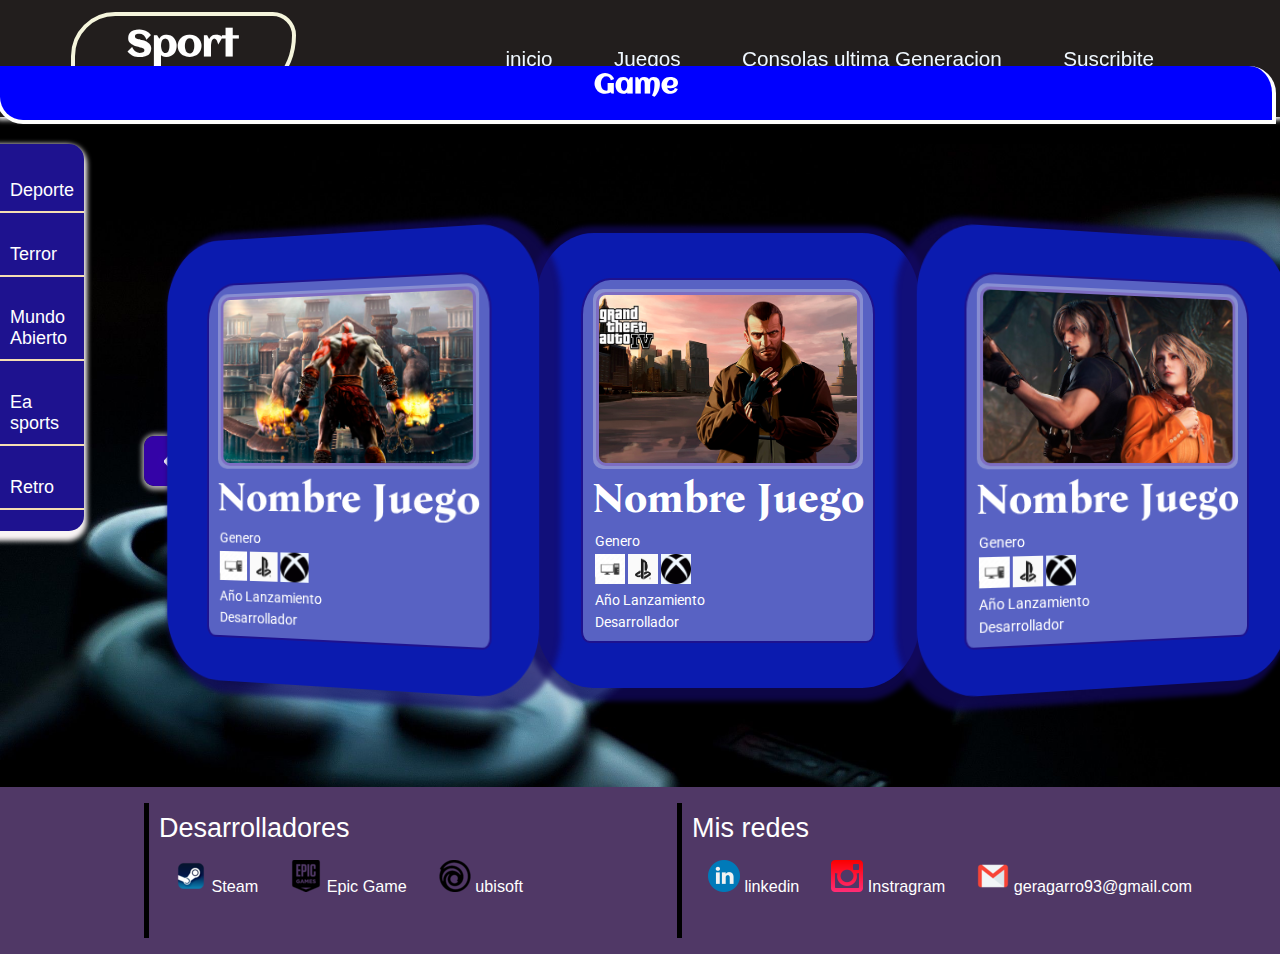
==== index.html @ 3f2a1cea "correccion index" ====
<!DOCTYPE html>
<html lang="es">
<head>
    <meta charset="UTF-8">
    <meta http-equiv="X-UA-Compatible" content="IE=edge">
    <meta name="viewport" content="width=device-width, initial-scale=1.0">
    <link rel="stylesheet" href="style.css">
    <title>Galeria</title>
</head>
<body>
    <header>
        <div class="titulo">
            <h1> Sport <br>  <span id="titulo">Game</span></h1>
            
        </div>
        <nav>
            <ul>
                <li class="botonHeader"><a href="#">inicio</a> </li>
                <li class="botonHeader"><a href="#">Juegos</a> </li>
                <li class="botonHeader"><a href="#">Consolas ultima Generacion</a> </li>
                <li class="botonHeader"><a href="#">Suscribite</a> </li>
            </ul>
        </nav>
    </header>
    <div class="container">
    <main> 
         
        <section>
            <div class="slider">
                <a class="prev" href="#">&#8249;</a>
                <a class="next" href="#">&#8250;</a>
                <div class="slides">

                    <div class="contenedorTarjeta contenedor1">
                        <div class="contenido">
                            <div class="tarjetaJuego">
                                <div class="tarjetaContenido">
                                    <div class="imagen">
                                        <img src="animeYJuego01.jpg" alt="">
                                    </div>
                                    <div class="data_Juego">
                                        <h2>Nombre Juego</h2>
                                        <span class="descrip">Genero</span>
                                        <span class="descrip"> 
                                            <img id="logoPc" src="logoPc.jpg" alt="">
                                            <img id="logoPlay" src="logPlaystation.png" alt="">
                                            <img id="logoXbox" src="logoxbox.png" alt="">
                                        </span>
                                        <span class="descrip">Año Lanzamiento</span>
                                        <span class="descrip">Desarrollador</span>   
                                    </div>
                                </div>
                            
                            
                            </div>
                        </div>                     
                    </div>   
                    <div class="contenedorTarjeta contenedor2">
                        <div class="contenido">
                            <div class="tarjetaJuego">
                                <div class="tarjetaContenido">
                                    <div class="imagen">
                                        <img src="animeYJuego05.jpg" alt="">
                                    </div>
                                
                                    <div class="data_Juego">
                                        <h2>Nombre Juego</h2>
                                        <span class="descrip">Genero</span>
                                        <span class="descrip"> 
                                            <img id="logoPc" src="logoPc.jpg" alt="">
                                            <img id="logoPlay" src="logPlaystation.png" alt="">
                                            <img id="logoXbox" src="logoxbox.png" alt="">
                                        </span>
                                        <span class="descrip">Año Lanzamiento</span>
                                        <span class="descrip">Desarrollador</span>   
                                    </div>
                                </div>
                            
                            
                            </div>
                        </div>                     
                    </div>           
                    <div class="contenedorTarjeta contenedor3">
                        <div class="contenido">
                            <div class="tarjetaJuego">
                                <div class="tarjetaContenido">
                                    <div class="imagen">
                                        <img src="animeYJuego08.jpg" alt="">
                                    </div>                         
                                    <div class="data_Juego">
                                        <h2>Nombre Juego</h2>
                                        <span class="descrip">Genero</span>
                                        <span class="descrip"> 
                                            <img id="logoPc" src="logoPc.jpg" alt="">
                                            <img id="logoPlay" src="logPlaystation.png" alt="">
                                            <img id="logoXbox" src="logoxbox.png" alt="">
                                        </span>
                                        <span class="descrip">Año Lanzamiento</span>
                                        <span class="descrip">Desarrollador</span>   
                                    </div>
                                </div>
                            
                            
                            </div>
                        </div>                     
                    </div> 
                </div>
              </div>
            
        
        </section>      
    </main>
    <aside>
        <ul>
            <li class="menuAside"><a href="$">Deporte</a></li>
            <li class="menuAside"><a href="">Terror</a></li>
            <li class="menuAside"><a href="">Mundo Abierto</a></li>
            <li class="menuAside"><a href="">Ea sports</a></li>
            <li class="menuAside"><a href="">Retro</a></li>
        </ul>
    
    </aside>
    <footer>
        <div class="container_fooster proovedores">
             <span>Desarrolladores</span> 
            <ul class="lista_proovedores">               
                <li><img src="steam.png" alt=""> Steam</li>
                <li><img src="epic_games.png" alt=""> Epic Game</li>
                <li><img src="ubisoft.png" alt=""> ubisoft</li>
            </ul>
        </div>
        <div class="container_fooster redes">
            <span>Mis redes</span>
            <ul class="redes_Sociales">
                <li><img src="linkedin.png" alt=""> <a href="">linkedin</a></li>
                <li><img src="Instragram.png" alt=""> <a href="">Instragram</a></li>
                <li><img src="email.png" alt=""> geragarro93@gmail.com</li>
            </ul>
    </div>
    </footer>
</div>


</body>
</html>
---- style.css ----
@import url('https://fonts.googleapis.com/css2?family=Aclonica&display=swap');
@import url('https://fonts.googleapis.com/css2?family=Bona+Nova:wght@700&family=Roboto:ital,wght@1,300&display=swap');
*{
    margin: 0;
    padding: 0;
    color: rgb(255, 255, 255);
    box-sizing: border-box;
}


body{
   background-color: rgb(0, 0, 0);
    
}
.container{
    background-image: url(fondoMain.jpeg);
    background-repeat: no-repeat;
    background-size: cover;
    position: absolute;
    top: 13vh;
    margin-top: 3vh;
    width: 100%;
    height: 90vh;
    display: grid;
    grid-template-areas:
  
    "aside main main main main"
    "vacio main main main main"
    "vacio main main main main"
    "vacio main main main main"
    "footer footer footer footer footer";
    grid-template-columns: 200px repeat(auto-fit,minmax(min-content,1fr));
    grid-template-rows:350px repeat(auto-fit, minmax(min-content,1fr));
     grid-gap: 10px;
     z-index: 99;
}

header{width: 100%;
    height: 13vh;
    position: fixed;
    display: flex;
    justify-content: space-around;
    background-color: rgba(34, 30, 29);
    box-shadow: 0 0 5px 3px rgb(255, 255, 255);
    z-index: 999;
}

header >.titulo{
   
    height: 80%;
    margin-left: 1vh;
    text-align: center;
    border: .5vh solid beige;
    border-radius: 5px 10px 25px 10px;
    width: 100%;
font-family: 'Aclonica', sans-serif;
font-size: 2vh;
padding: 1vh;
align-self:center ;
flex-basis: 25vh;
border-radius: 19vh 10vh 30vh 10vh;
z-index: 9;

 animation: cambioColores 5s infinite alternate;
 transition: background-color 5s ease-in-out;
}




 @keyframes cambioColores {
    0%{background-color: rgb(231, 16, 16);
        box-shadow: 0 0 5px 5px rgba(131, 54, 10, 0.9);
      transform: scale(1.3,1.4);
    }
    33%{
    background-color: rgb(72, 30, 100);
    box-shadow: 0 0 5px 5px rgba(12, 110, 28, 0.9);
    transform: scale(1.3,1.2);
    }
   
    100%{
        
    background-color: rgb(241, 115, 12);
    box-shadow: 0 0 5px 5px rgba(173, 118, 14, 0.9);
    transform: scale(1,1);
    }
 }

#titulo{
    height: 50%;
    width: 100%;
    position: absolute;
    left: -.5vh;
    background-color: blue;
    padding: 5px;
    font-size: 3vh;
    border: .5vh  solid white;
    border-top: none;
    border-radius: .1vh 3vh;
    z-index: 99;
}
header > nav{

    width: 80%;
    height: 100%;
    align-self: center;
    flex-basis: 800px;
    flex-wrap: wrap;
    
}
header > nav > ul{
    position: relative;
    
    width: 100%;
    height: 100%;
    padding: 5vh;
    list-style-type: none;
    display: flex;
    justify-content: flex-end;
    
   
    
   
}

 nav > ul :hover {
    background-color: rgb(253, 65, 32);
    font-size: 3.2vh;
    transition: background-color 1s,font-size 0.7s;
}

nav > ul> li:nth-child(3) {
   width: 25vh;
    
}

.botonHeader{
    
    
    border-radius: 10px;
    margin-left:2.5vh ;
    padding: 1.5vh;
    text-align: center;
    align-self: center;
    flex-basis: content;
    flex-grow: 1;
    align-self: center;
    
}

.botonHeader > a{
    font-family: Impact, Haettenschweiler, 'Arial Narrow Bold', sans-serif;
    font-size: 2.3vh;
    color: aliceblue;
    text-decoration: none;
}

@media screen and (max-width: 1000px) {
    header >.titulo{
      flex-basis: 100px;
    }
    .botonHeader > a{
        font-size: 1.1rem;
        }

        header > nav > ul{
            position: relative;
            
            width: 100%;
            height: 100%;
          
            padding-right: 30px;
            height: 100%;
            list-style-type: none;
            display: flex;
            justify-content: flex-end;
            align-content: center;      
        }
        
         nav > ul :hover{
            background-color: rgb(253, 65, 32);
            font-size: 1.2rem;
            transition: background-color 1s,font-size 0.7s;
        }
        .slides {
            display: flex;
            flex-direction: column;
            width: 100%;
            height: 100%;
            transition: transform 0.3s ease-in-out;
          }

        .contenedorTarjeta{
            margin-left: 0px;
            margin-bottom: 3vh;
        }
}


@media screen and (max-width: 600px) {
    header >.titulo{
      display: none;
    }
.botonHeader > a{
font-size: .8rem;
}
header > nav > ul{
    position: relative;
    
    width: 100%;
    height: 100%;
  
    padding-right: 30px;
    height: 100%;
    list-style-type: none;
    display: flex;
    justify-content: flex-end;
    align-content: center;      
}
 .botonHeader >a{
    font-size: 25px;
 }

 .botonHeader:hover  a{ 
    background-color: rgb(253, 65, 32);
    font-size: 22px;
    transition: background-color 1s,font-size 0.7s;
}  
}


aside{
    grid-area: aside;
    background-color: rgb(30, 18, 143);
    padding: 5px 0;
    border-radius: 0 15px 15px 0;
    box-shadow: -2px 5px 5px 5px rgb(248, 244, 244);
}
 aside >ul{
    width: 100%;
   

 }

 aside>ul>li{
    padding: 10px;
    list-style-type: none;
    border-bottom: 2px solid wheat;
    box-sizing: border-box;
    margin-top: 1.3rem;
    transition: background-color 1s;
 }

 aside>ul>li>a{
    font-family: Verdana, Geneva, Tahoma, sans-serif;
    text-decoration: none;
    font-size: 2vh;
 }
 .menuAside:hover{
    background-color: rgb(240, 141, 12);
    
 }




section{
    width: 100%;
    height: 100%;
}

.descrip > img{
    width: 30px;
    height: 30px;
}
.imagen{
    width: 30vh;
    height: 20vh;
    background-color: rgba(248, 244, 242,0.3);
    border-radius: 10px;
    padding: 3px;
}
.imagen > img{
    width: 100%;
    height: 100%;
    object-fit: cover;
    border-radius: 10px;
    border: 3px solid rgba(93, 3, 145, 0.24);
}
#logoXbox{
    background-color: aliceblue;
}
.tarjetaJuego{
    height: 100%;
    background-color: rgba(233, 233, 233, 0.349);
    border-radius: 10% 10% 3% 3% ;
    border: 2px solid rgb(30, 18, 143);
}
.tarjetaJuego > .tarjetaContenido{
    display: flex;
    flex-direction: column;
    align-items: center;
    height: 100%;
    padding: 1vh;
    border-radius: 5px;
}
main{grid-area: main;
    /* background-color: darkgoldenrod; */
    padding: 10px;
}
main > section{

    padding: 30px;
  
}
 .contenedorTarjeta{
    width: max-content;
    padding: 5vh;
    background-color: rgb(11, 27, 175);
    border-radius: 15%;
    align-self: center;
    
}
.contenido{

    height: 100%;
}
.contenedorTarjeta:hover{
    background-color: brown;
    
}
.contenedorTarjeta:hover> .contenido{
    background-color: rgb(74, 80, 24);
    border-radius: 10% 10% 3% 3% ;
}


.data_Juego{
    display: flex;
    flex-direction: column;
   
}

.data_Juego > h2{
    margin-top: .5vh;
    margin-bottom: .8vh;
    font-size: 4.5vh;
    font-family:'Bona Nova', serif;;
}

.data_Juego > span{
    padding: .3vh;
    font-size: 1.5vh;
    font-family: 'Roboto', sans-serif;;
}

.contenedor1{

    transform: perspective(1000px) rotateY(-15deg);
    box-shadow: 10px 3px 5px 10px rgba(18, 9, 100, 0.7);   
   
}

.contenedor2{
 
    box-shadow: 0px 3px 5px 10px rgba(18, 9, 100, 0.7);
}

.contenedor3{

    transform: perspective(1000px) rotateY(15deg);
    box-shadow: -10px 3px 5px 10px rgba(18, 9, 100, 0.7);
}

.slider {
    position: relative;
    width: 100%;
    height: 100%; 
    padding: 2vh;
    overflow: hidden;
  }
  
  .slides {
   
    height: 100%;
    display: flex;
    justify-content: space-evenly;
  
    
  }

 
  
 
  
  .prev,
  .next {
    position: absolute;
    top: 50%;
    transform: translateY(-50%);
    width: 50px;
    height: 50px;
    background-color: rgba(56, 3, 179, 0.932);
    box-shadow: 1px 1px 5px 3px rgb(248, 244, 244,.7);
    border-radius: 10px;
    color: white;
    font-size: 50px;
    text-align: center;
    line-height: 40px;
    text-decoration: none;
  }
  
  .prev {
    left: 10px;
  }
  
  .next {
    right: 10px;
  }
footer{
    font-size:1.3rem;
    grid-area: footer;
    background-color: rgb(80, 56, 102);
    display: flex;
    justify-content: space-evenly;
    padding: 1rem;
}
footer > .container_fooster{
    padding: 10px;
   border-left: 5px solid black;
}
footer > .container_fooster{
    font-size: 3vh;
    font-family: 'Lucida Sans', 'Lucida Sans Regular', 'Lucida Grande', 'Lucida Sans Unicode', Geneva, Verdana, sans-serif;
}
footer > .container_fooster> ul {
    list-style-type: none;
    display: flex;
}

footer > .container_fooster> ul >li {
    font-family: 'Trebuchet MS', 'Lucida Sans Unicode', 'Lucida Grande', 'Lucida Sans', Arial, sans-serif;
    font-size: .6em;
    padding: 1rem;
}

.redes_Sociales > li >a{
    text-decoration: none;
}
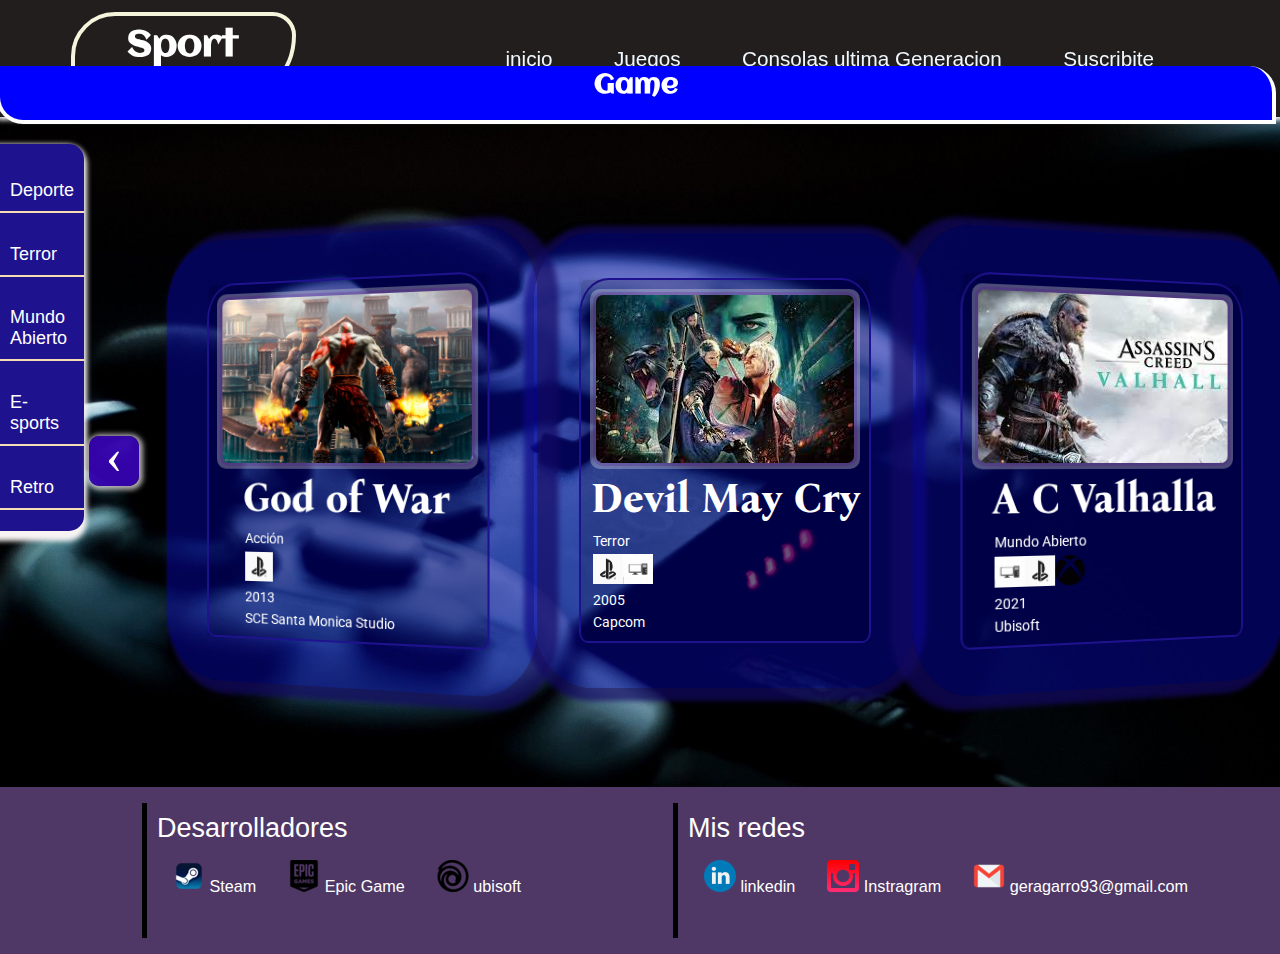
==== commit cdaa4603: "carrusel funcional" ====
--- a/index.html
+++ b/index.html
@@ -15,16 +15,15 @@
         </div>
         <nav>
             <ul>
-                <li class="botonHeader"><a href="#">inicio</a> </li>
+                <li class="botonHeader"><a href="index.html">inicio</a> </li>
                 <li class="botonHeader"><a href="#">Juegos</a> </li>
                 <li class="botonHeader"><a href="#">Consolas ultima Generacion</a> </li>
-                <li class="botonHeader"><a href="#">Suscribite</a> </li>
+                <li class="botonHeader"><a href="formulario.html">Suscribite</a> </li>
             </ul>
         </nav>
     </header>
     <div class="container">
-    <main> 
-         
+    <main>     
         <section>
             <div class="slider">
                 <a class="prev" href="#">&#8249;</a>
@@ -85,7 +84,7 @@
                             <div class="tarjetaJuego">
                                 <div class="tarjetaContenido">
                                     <div class="imagen">
-                                        <img src="animeYJuego08.jpg" alt="">
+                                        <img src="ageOfEmpire.jpeg" alt="">
                                     </div>                         
                                     <div class="data_Juego">
                                         <h2>Nombre Juego</h2>
@@ -112,13 +111,12 @@
     </main>
     <aside>
         <ul>
-            <li class="menuAside"><a href="$">Deporte</a></li>
-            <li class="menuAside"><a href="">Terror</a></li>
-            <li class="menuAside"><a href="">Mundo Abierto</a></li>
-            <li class="menuAside"><a href="">Ea sports</a></li>
-            <li class="menuAside"><a href="">Retro</a></li>
+            <li class="menuAside"><a id="deporteLink" href="#">Deporte</a></li>
+            <li class="menuAside"><a id="terrorLink" href="#">Terror</a></li>
+            <li class="menuAside"><a id="abiertoLink" href="#">Mundo Abierto</a></li>
+            <li class="menuAside"><a id="e-portsLink" href="#">E-sports</a></li>
+            <li class="menuAside"><a id="retroLink" href="#">Retro</a></li>
         </ul>
-    
     </aside>
     <footer>
         <div class="container_fooster proovedores">
@@ -139,7 +137,7 @@
     </div>
     </footer>
 </div>
-
+<script src="carrusel.js"></script>
 
 </body>
 </html>--- a/style.css
+++ b/style.css
@@ -10,12 +10,12 @@
 
 
 body{
-   background-color: rgb(0, 0, 0);
+    background:linear-gradient(rgba(15, 15, 15, 0.418),rgba(90, 8, 243, 0.116)), url(fondoMain.jpeg) no-repeat center center fixed; 
+    background-size: cover;
     
 }
 .container{
-    background-image: url(fondoMain.jpeg);
-    background-repeat: no-repeat;
+   
     background-size: cover;
     position: absolute;
     top: 13vh;
@@ -63,21 +63,26 @@
 z-index: 9;
 
  animation: cambioColores 5s infinite alternate;
- transition: background-color 5s ease-in-out;
+ transition: background-color 5s ease-in;
 }
 
 
 
 
  @keyframes cambioColores {
+  
+
     0%{background-color: rgb(231, 16, 16);
         box-shadow: 0 0 5px 5px rgba(131, 54, 10, 0.9);
-      transform: scale(1.3,1.4);
+        perspective: 20vh;
+      transform:  scale(1.3,1.4);
+      transform: perspective(20vh) rotateY(-20deg) ;
     }
     33%{
     background-color: rgb(72, 30, 100);
     box-shadow: 0 0 5px 5px rgba(12, 110, 28, 0.9);
     transform: scale(1.3,1.2);
+    
     }
    
     100%{
@@ -85,6 +90,7 @@
     background-color: rgb(241, 115, 12);
     box-shadow: 0 0 5px 5px rgba(173, 118, 14, 0.9);
     transform: scale(1,1);
+    transform: perspective(20vh) rotateY(45deg) ;
     }
  }
 
@@ -289,12 +295,12 @@
     border-radius: 10px;
     border: 3px solid rgba(93, 3, 145, 0.24);
 }
-#logoXbox{
+.descrip > #logoXbox{
     background-color: aliceblue;
 }
 .tarjetaJuego{
     height: 100%;
-    background-color: rgba(233, 233, 233, 0.349);
+    background-color: rgba(0, 0, 0, 0.021);
     border-radius: 10% 10% 3% 3% ;
     border: 2px solid rgb(30, 18, 143);
 }
@@ -305,6 +311,7 @@
     height: 100%;
     padding: 1vh;
     border-radius: 5px;
+    background-color: rgba(0, 0, 0, 0.1);
 }
 main{grid-area: main;
     /* background-color: darkgoldenrod; */
@@ -318,21 +325,22 @@
  .contenedorTarjeta{
     width: max-content;
     padding: 5vh;
-    background-color: rgb(11, 27, 175);
+    background-color: rgba(5, 5, 161, 0.521);
     border-radius: 15%;
     align-self: center;
-    
+    /* transform: translate(-10%, -10%); */
 }
 .contenido{
-
-    height: 100%;
+background-color: rgba(4, 4, 19, 0.055);
+    height: 100%;
+    
 }
 .contenedorTarjeta:hover{
     background-color: brown;
     
 }
 .contenedorTarjeta:hover> .contenido{
-    background-color: rgb(74, 80, 24);
+    background-color: rgba(48, 48, 47, 0.158);
     border-radius: 10% 10% 3% 3% ;
 }
 
@@ -366,6 +374,8 @@
 .contenedor2{
  
     box-shadow: 0px 3px 5px 10px rgba(18, 9, 100, 0.7);
+    /* transform: perspective(500px) translateZ(100px); */
+    
 }
 
 .contenedor3{
@@ -379,7 +389,7 @@
     width: 100%;
     height: 100%; 
     padding: 2vh;
-    overflow: hidden;
+    /* overflow: hidden; */
   }
   
   .slides {
@@ -413,11 +423,12 @@
   }
   
   .prev {
-    left: 10px;
+    left: -5vh;
+    
   }
   
   .next {
-    right: 10px;
+    right: -5vh;
   }
 footer{
     font-size:1.3rem;
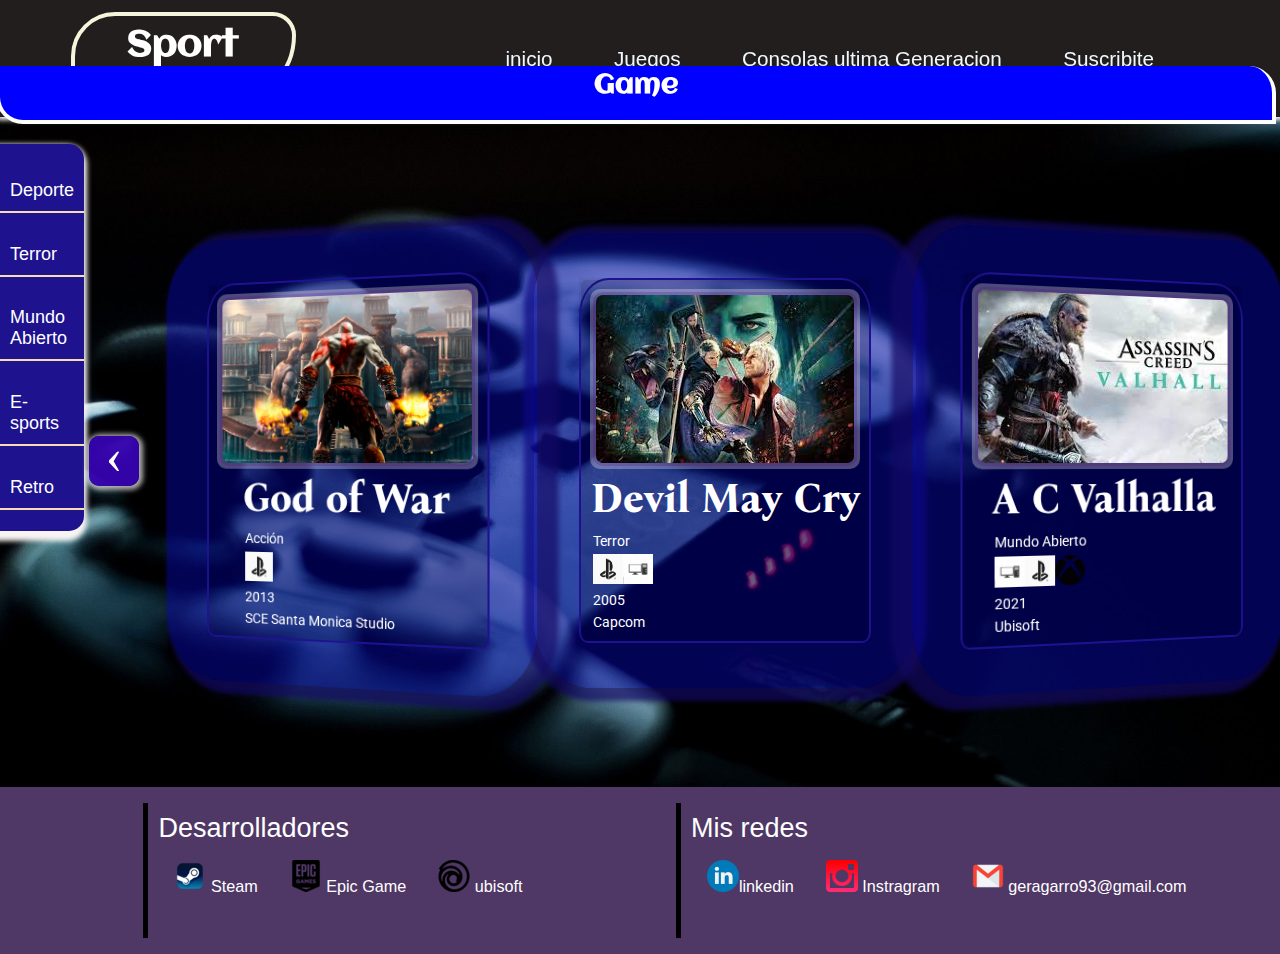
==== commit dfaec6a9: "Merge branch 'main' of https://github.com/GeraGarro/galeria" ====
--- a/index.html
+++ b/index.html
@@ -5,7 +5,7 @@
     <meta http-equiv="X-UA-Compatible" content="IE=edge">
     <meta name="viewport" content="width=device-width, initial-scale=1.0">
     <link rel="stylesheet" href="style.css">
-    <title>Galeria</title>
+    <title>Sport Game</title>
 </head>
 <body>
     <header>
@@ -15,10 +15,10 @@
         </div>
         <nav>
             <ul>
-                <li class="botonHeader"><a href="index.html">inicio</a> </li>
+                <li class="botonHeader"><a href="#">inicio</a> </li>
                 <li class="botonHeader"><a href="#">Juegos</a> </li>
                 <li class="botonHeader"><a href="#">Consolas ultima Generacion</a> </li>
-                <li class="botonHeader"><a href="formulario.html">Suscribite</a> </li>
+                <li class="botonHeader"><a href="#">Suscribite</a> </li>
             </ul>
         </nav>
     </header>
@@ -130,7 +130,7 @@
         <div class="container_fooster redes">
             <span>Mis redes</span>
             <ul class="redes_Sociales">
-                <li><img src="linkedin.png" alt=""> <a href="">linkedin</a></li>
+                <li> <a href="https://www.linkedin.com/in/gerardo-garro-a55815238"><img src="linkedin.png" alt="">linkedin</a></li>
                 <li><img src="Instragram.png" alt=""> <a href="">Instragram</a></li>
                 <li><img src="email.png" alt=""> geragarro93@gmail.com</li>
             </ul>
--- a/style.css
+++ b/style.css
@@ -186,7 +186,7 @@
         }
         
          nav > ul :hover{
-            background-color: rgb(253, 65, 32);
+            background-color: rgb(48, 175, 22);
             font-size: 1.2rem;
             transition: background-color 1s,font-size 0.7s;
         }
@@ -230,9 +230,16 @@
  }
 
  .botonHeader:hover  a{ 
-    background-color: rgb(253, 65, 32);
+    background-color: rgb(20, 52, 158);
     font-size: 22px;
     transition: background-color 1s,font-size 0.7s;
+    
+}  
+.contenedor2{
+    display: none;
+}
+.contenedor3{
+    display: none;
 }  
 }
 
@@ -339,6 +346,11 @@
     background-color: brown;
     
 }
+.contenedorTarjeta:hover{
+    transform: scale(1.15);
+    background-color: brown;
+  
+}
 .contenedorTarjeta:hover> .contenido{
     background-color: rgba(48, 48, 47, 0.158);
     border-radius: 10% 10% 3% 3% ;
@@ -370,6 +382,7 @@
     box-shadow: 10px 3px 5px 10px rgba(18, 9, 100, 0.7);   
    
 }
+
 
 .contenedor2{
  
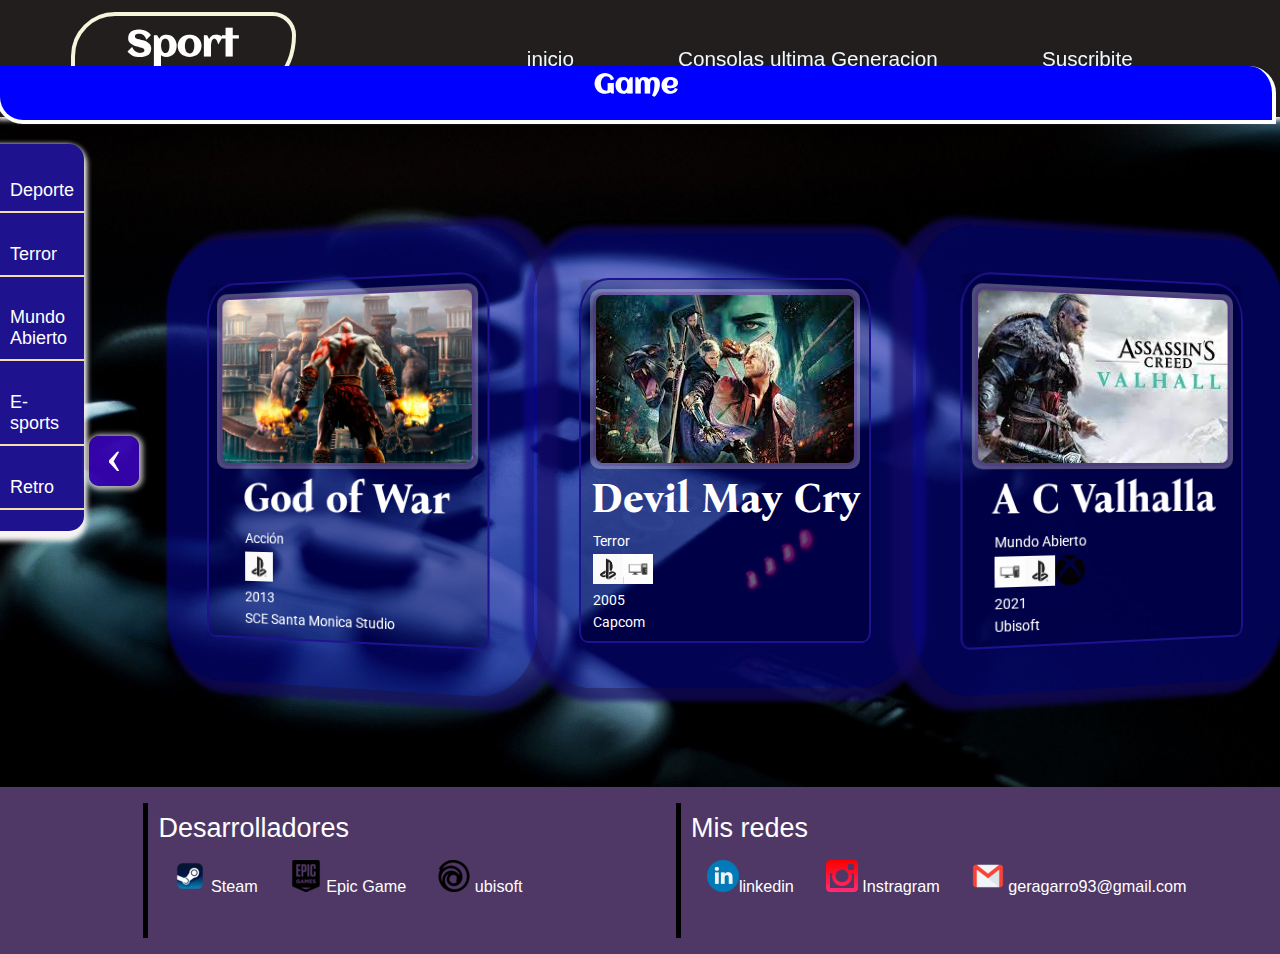
==== commit effa9331: "Revert "Merge branch 'main' of https://github.com/GeraGarro/galeria"" ====
--- a/index.html
+++ b/index.html
@@ -15,10 +15,9 @@
         </div>
         <nav>
             <ul>
-                <li class="botonHeader"><a href="#">inicio</a> </li>
-                <li class="botonHeader"><a href="#">Juegos</a> </li>
-                <li class="botonHeader"><a href="#">Consolas ultima Generacion</a> </li>
-                <li class="botonHeader"><a href="#">Suscribite</a> </li>
+                <li class="botonHeader"><a href="index.html">inicio</a> </li>              
+                <li class="botonHeader"><a href="consolas.html">Consolas ultima Generacion</a> </li>
+                <li class="botonHeader"><a href="formulario.html">Suscribite</a> </li>
             </ul>
         </nav>
     </header>
--- a/style.css
+++ b/style.css
@@ -335,15 +335,13 @@
     background-color: rgba(5, 5, 161, 0.521);
     border-radius: 15%;
     align-self: center;
+    transition: background-color 1s, transform 1.5s;
+    
     /* transform: translate(-10%, -10%); */
 }
 .contenido{
 background-color: rgba(4, 4, 19, 0.055);
     height: 100%;
-    
-}
-.contenedorTarjeta:hover{
-    background-color: brown;
     
 }
 .contenedorTarjeta:hover{
